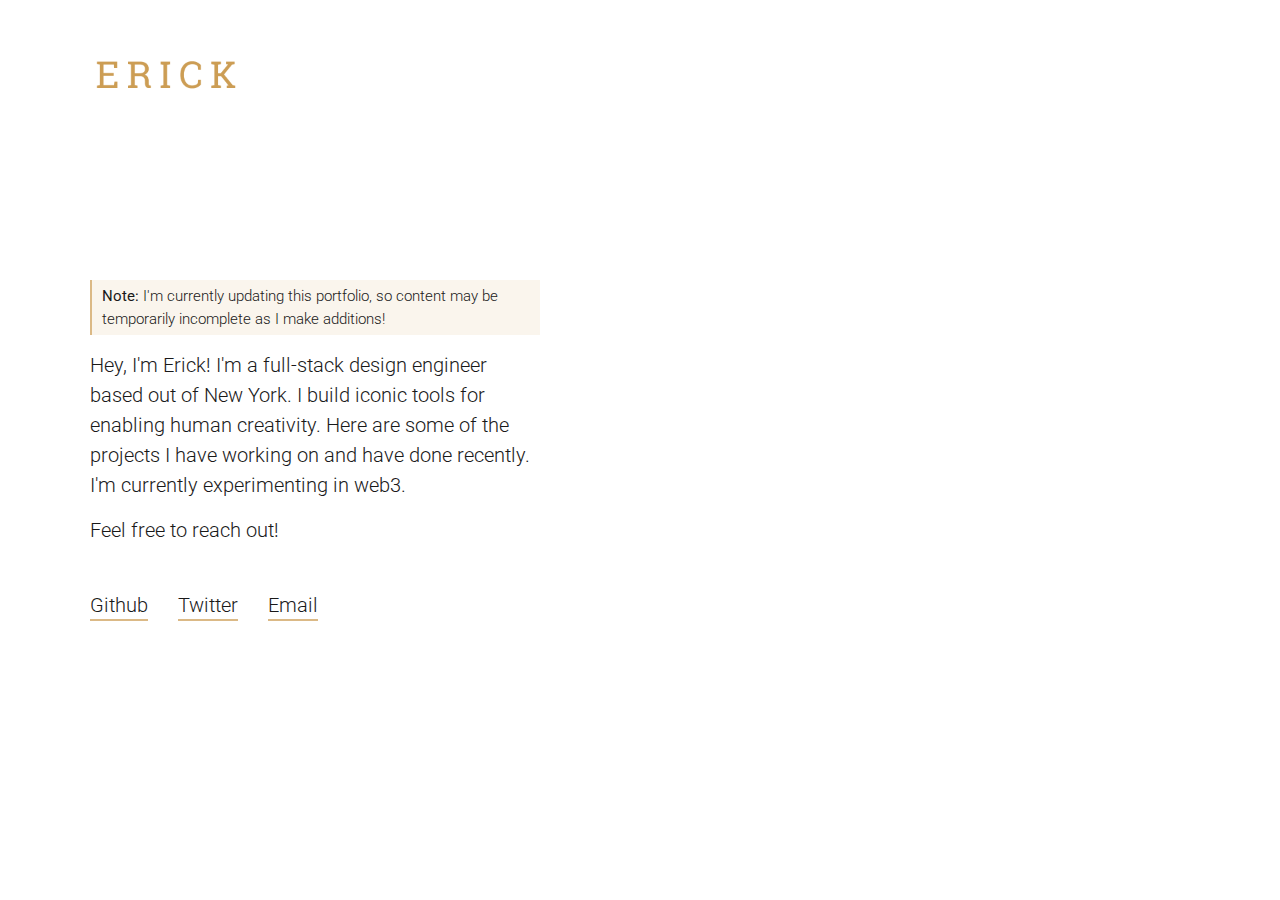
==== index.html @ df6e7bba "add: spline-ui and fix cards" ====
<!DOCTYPE html>
<html lang="en" dir="ltr">
	<head>
		<meta charset="utf-8" />
		<meta name="viewport" content="width=device-width, initial-scale=1" />
		<title>Erick Martinez Jr.</title>
		<link rel="stylesheet" href="styles/main.css" />
		<link href="https://fonts.googleapis.com/css?family=Roboto+Slab:300,400" rel="stylesheet" />
		<link href="https://fonts.googleapis.com/css?family=Roboto:300,400" rel="stylesheet" />
		<!-- Fathom - beautiful, simple website analytics -->
		<script
			src="https://super-independent.erickmartinezjr.com/script.js"
			data-site="RRJLZJOD"
			defer
		></script>
		<!-- / Fathom -->
	</head>

	<body class="horizontal">
		<div id="sidebar" class="sidebar">
			<a href="/" class="current">Portfolio</a>
			<a href="/about.html">About me</a>
			<a
				href="https://drive.google.com/file/d/1if_LzmXMyqimzURL0DCGtQRJvoYHQTKP/view?usp=sharing"
				target="_blank"
				rel="noopener"
				>Résumé</a
			>
		</div>
		<!------------------------------------------------------------------------->
		<div class="header">
			<div class="logo">
				<div class="trail"></div>
				<div class="hamburger-menu sidebar-toggle">
					<div class="bar bar-1"></div>
					<div class="bar bar-2"></div>
					<div class="bar bar-3"></div>
				</div>
				<a href="file:///C:/Users/WreCs/Desktop/Apps/Portfolio/index.html"
					><img src="images/erick-serif-gold.png" alt="" class="logo-image"
				/></a>
			</div>
			<div class="links">
				<a href="/" class="current">Portfolio</a>
				<a href="/about">About</a>
			</div>
		</div>
		<!------------------------------------------------------------------------->
		<div id="projects" class="scroll-wrapper">
			<div class="scroll-wrapper-inner">
				<div class="intro">
					<h1>
						<span class="infobox">
							<strong>Note:</strong> I'm currently updating this portfolio, so content may be
							temporarily incomplete as I make additions!
						</span>
						Hey, I'm Erick! I'm a full-stack design engineer based out of New York. 
						
						I build iconic tools for enabling human creativity.
						Here are some of the projects I have working on and have done
						recently. I'm currently experimenting in web3.
					</h1>
					<h1>Feel free to reach out!</h1>
					<div class="social-links">
						<a target="_blank" rel="noopener" href="https://github.com/E-Rick">Github</a>
						<a target="_blank" rel="noopener" href="https://twitter.com/0xErick">Twitter</a>
						<a target="_blank" rel="noopener" href="mailto:wrecsllc@gmail.com">Email</a>
					</div>
				</div>

				<!-- LEADERBOARD  -->
				<div class="project-wrapper fade-in anim-delay-0">
					<a href="leaderboard.html">
						<div class="project bg-leaderboard">
							<div class="project__content">
								<span class="project__title">Late Checkout</span>
								<span class="project__description">WEB3 Social Token Leaderboard</span>
							</div>
						</div>
					</a>
				</div>
				<!-- LEADERBOARD  -->
				<div class="project-wrapper fade-in anim-delay-0">
					<a href="https://spline-three.vercel.app/">
						<div class="project bg-spline small-spline">
							<div class="project__content">
								<span class="project__title">Spline Dashboard</span>
								<span class="project__description">Interactive 3D Landing Page</span>
							</div>
						</div>
					</a>
				</div>
				<!-- ROOMLY  -->
				<div class="project-wrapper fade-in anim-delay-0">
					<a href="roomly.html">
						<div class="project bg-roomly">
							<div class="project__content">
								<span class="project__title">Roomly</span>
								<span class="project__description">Vacation Rental Discovery</span>
							</div>
						</div>
					</a>
				</div>
				<!-- EMETRICS -->
				<div class="project-wrapper fade-in anim-delay-1">
					<a href="emetrics.html">
						<div class="project bg-emetrics">
							<div class="project__content">
								<span class="project__title">Emetrics</span>
								<span class="project__description">Email Campaign Analytics</span>
							</div>
						</div>
					</a>
				</div>
				<!-- PYTRIS -->
				<div class="project-wrapper fade-in anim-delay-1">
					<a href="pytris.html">
						<div class="small project bg-pytris">
							<div class="project__content">
								<span class="project__title">Pytris</span>
								<span class="project__description">Python Tetris Clone</span>
							</div>
						</div>
					</a>
				</div>
				<!-- YOUTUBE BROWSER -->
				<div class="project-wrapper fade-in anim-delay-1">
					<a href="youtubeBrowser.html">
						<div class="project bg-browser">
							<div class="project__content">
								<span class="project__title">Youtube Browser</span>
								<span class="project__description">React App</span>
							</div>
						</div>
					</a>
				</div>
				<!-- COLOR GAME -->
				<div class="project-wrapper fade-in anim-delay-1">
					<a href="colorGame.html">
						<div class="project bg-colorgame">
							<div class="project__content">
								<span class="project__title">Color Game</span>
								<span class="project__description">RGB Recognition Game</span>
							</div>
						</div>
					</a>
				</div>
			</div>
		</div>
		<script src="scripts/tilt.min.js" charset="utf-8"></script>
		<!-- Load Tilt.js library -->
		<script src="scripts/main.js" charset="utf-8"></script>
	</body>
</html>
---- styles/main.css ----
:root {
	--border-color: rgba(0, 0, 0, 0.2);
	--background-color: #1b1b1b;
	--background-color: #fff;
	--primary-text-color: #191919;
	--secondary-text-color: rgba(0, 0, 0, 0.8);
	--primary-padding: 90px;
	--gold: #cc9c53;
	--light-gold: #dbb986;
	--dark-gold: #8e6d3a;
	--gold: var(--light-gold);

	--font-family-sans-serif: 'Roboto', sans-serif;
	--title-font: 'Roboto Slab', serif;
	--body-font: 'Roboto', sans-serif;

	--padding-sm: 8px;
	--padding-md: 16px;
	--padding-lg: 24px;
	--padding-xl: 32px;
}

*,
body,
html {
	margin: 0;
	padding: 0;
	box-sizing: border-box;
	-webkit-font-smoothing: antialiased;
	-moz-osx-font-smoothing: grayscale;
}

body,
html {
	background: var(--background-color);
	color: var(--primary-text-color);
	font-family: 'Roboto', sans-serif;
}

body {
	height: 100vh;
	width: 100vw;
	transition: 300ms transform;
}

body.horizontal {
	overflow: hidden;
}

body.sidebar-open {
	transform: translateX(200px);
}

h1 {
	display: block;
	font-size: 33px;
	margin-bottom: 15px;
}

.container {
	width: 100%;
	max-width: 800px;
	margin: 0 auto;
}

h1,
h2,
h3 {
	font-weight: 400;
	font-family: var(--title-font);
}

h2 {
	font-size: 40px;
	font-weight: 300;
	margin-bottom: 15px;
}

p a {
	color: inherit;
	text-decoration: none;
	border-bottom: 1px solid #cc9c53;
	transition: 300ms all;
}

p {
	margin-bottom: 15px;
	line-height: 1.75;
	max-width: 550px;
	font-weight: 300;
	font-size: 18px;
	font-family: var(--body-font);
}

p a:hover {
	color: var(--gold);
	border-color: transparent;
}

.pytris-img {
	display: block;
	width: 50%;
	margin-left: auto;
	margin-right: auto;
}
.road-rage-img {
	display: inline;
	width: 50%;
	margin-left: auto;
	margin-right: auto;
}

.trail {
	height: 1px;
	width: 90px;
	position: absolute;
	transform: translateX(-120px);
	margin: 0 15px;
	background: #3d3d3d;
	display: none;
}

.hamburger-menu {
	padding: 15px;
	margin-left: -15px;
	cursor: pointer;
	display: flex;
	flex-direction: column;
	justify-content: center;
	display: none;
}

.bar {
	background: var(--primary-text-color);
	width: 20px;
	height: 1px;
	transition: 300ms all;
	opacity: 0.8;
}

.bar-2 {
	margin: 4px 0;
}

.hamburger-menu:hover .bar {
	opacity: 1;
}

.hamburger-menu:hover .bar-1 {
	transform: translateY(-3px);
}

.hamburger-menu:hover .bar-3 {
	transform: translateY(3px);
}

.hamburger-menu.crossed .bar-1 {
	transform: translateY(5px) rotate(45deg);
}

.hamburger-menu.crossed .bar-2 {
	transform: scale(0);
}

.hamburger-menu.crossed .bar-3 {
	transform: translateY(-5px) rotate(-45deg);
}

.logo {
	display: flex;
	align-items: center;
}

.logo a {
	font-size: 0;
}

.logo-image {
	width: 160px;
	/*height: 20px;*/
}

.intro {
	flex: 0 0 450px;
	margin-right: 90px;
}
.intro h1,
.social-links a {
	font-size: 20px;
	line-height: 1.5;
	font-weight: 300;
	margin: 0 0 15px 0;
	font-family: var(--font-family-sans-serif);
}

.social-links {
	margin-top: 45px;
}
.social-links a {
	margin-right: 30px;
	color: var(--primary-text-color);
	text-decoration: none;
	padding-bottom: 2px;
	border-bottom: 2px solid var(--gold);
}

.fade-in {
	opacity: 0;
	-webkit-animation: fadein 1s forwards;
	        animation: fadein 1s forwards;
	-webkit-animation-timing-function: ease-out;
	        animation-timing-function: ease-out;
}

@-webkit-keyframes fadein {
	from {
		opacity: 0;
		transform: translateY(50px);
	}

	to {
		opacity: 1;
		transform: translateY(0);
	}
}

@keyframes fadein {
	from {
		opacity: 0;
		transform: translateY(50px);
	}

	to {
		opacity: 1;
		transform: translateY(0);
	}
}

.anim-delay-1 {
	-webkit-animation-delay: 0.2s;
	        animation-delay: 0.2s;
}

.anim-delay-2 {
	-webkit-animation-delay: 0.4s;
	        animation-delay: 0.4s;
}

.anim-delay-3 {
	-webkit-animation-delay: 0.6s;
	        animation-delay: 0.6s;
}

.anim-delay-4 {
	-webkit-animation-delay: 0.8s;
	        animation-delay: 0.8s;
}

.anim-delay-5 {
	-webkit-animation-delay: 1s;
	        animation-delay: 1s;
}

.anim-delay-6 {
	-webkit-animation-delay: 1.2s;
	        animation-delay: 1.2s;
}

.project {
	background: url('../images/project-1.png');
}

.bg-pytris {
	background: #5e5e5e;
	background-image: url('../images/cards/pytris.jpg');
	background-image: url('../images/cards/pytris.jpg'), linear-gradient(0deg, #576270, #182f7b);
	background-position: 40% 0%;
}
.bg-colorgame {
	background: #5e5e5e;
	background-image: url('../images/cards/colorgame.png');
	background-image: url('../images/cards/colorgame.png'), linear-gradient(0deg, #576270, #4682b4);
	background-position: 40% 0%;
}

.bg-browser {
	background: #5e5e5e;
	background-image: url('../images/cards/youtubebrowser.png');
	background-image: url('../images/cards/youtubebrowser.png'),
		linear-gradient(0deg, #f9d797, #d4ad5a);
	background-position: 50% 0%;
}
.bg-luck-black {
	background: #000;
}

.bg-brh {
	background: #2d0836;
	background-image: url('../images/cards/brh.png');
	background-image: url('../images/cards/brh.png'), linear-gradient(0deg, #2d0836, red, #ed658f);
	background-position: 50% 50%;
}

.bg-emetrics {
	background: #e98034;
	background-image: url('../images/cards/emetrics.png');
	background-image: url('../images/cards/emetrics.png'), linear-gradient(0deg, #f4ba67, #e98034);
	background-position: 30% 0%;
}
.bg-leaderboard {
	background: #03efcb;
	background-image: url('../images/cards/leaderboard.png');
	background-image: url('../images/cards/leaderboard.png'), linear-gradient(0deg, #322850, #03efcb);
	background-position: 30% 0%;
}
.bg-spline {
	background: #0e1129;
	background-image: url('../images/cards/spline-card.png');
	background-image: url('../images/cards/spline-card.png'), linear-gradient(0deg, #0e1129, #D96BCE);
	background-position: 20% 50%;
}

.bg-roomly {
	background: #fc8eac;
	background-image: url('../images/cards/roomly.png');
	background-image: url('../images/cards/roomly.png'), linear-gradient(0deg, #f7a8ab, #cf5257);
	background-position: 50% 0%;
}

.infobox {
	font-size: 75%;
	display: block;
	margin-bottom: 15px;
	border-left: 2px solid var(--gold);
	background: rgba(204, 156, 83, 0.1);
	padding: 5px 10px;
}

.frame {
	border-left: 1px solid #a07c45;
	position: center;
	top: 0;
	left: 0;
	bottom: 0;
	right: 0;
	z-index: 2;
	display: flex;
	flex-direction: column;
	align-items: center;
}

.links {
	margin-left: 30px;
	transform: translateY(-2px);
	display: none;
}

.links a {
	font-family: 'EB Garamond';
	font-family: 'Roboto';
	color: inherit;
	text-decoration: none;
	margin-left: 15px;
	font-size: 18px;
	font-size: 12px;
	letter-spacing: 1px;
	text-transform: uppercase;
}

.links a:not(.current):hover {
	color: var(--gold);
}

.links a.current {
	opacity: 0.5;
	pointer-events: none;
}

.header {
	/*border: 1px solid cyan;*/
	padding: 60px 0 0 var(--primary-padding);
	z-index: 10;
	position: fixed;
}
.header--sticky {
	top: 0;
	left: 0;
	right: 0;
	padding: var(--padding-xl) 0;
	position: fixed;
	background: #fff;
}
.header--sticky .logo {
	justify-content: center;
}

main {
	padding: 120px 0;
}

#roomly-landing {
	display: block;
	margin-left: auto;
	margin-right: auto;
	width: 100%;
	max-width: 100%;
}
@media only screen and (max-width: 600px) {
	#roomly-landing {
		width: 100%;
		max-width: 100%;
	}
}

img {
	width: 100%;
	max-width: 100%;
}

.scroll-wrapper {
	position: relative;
	width: 100%;
	height: 100%;
	display: flex;
	flex-wrap: nowrap;
	align-items: center;
	/*border: 1px solid orange;*/
}

.scroll-wrapper-inner {
	position: relative;
	width: 200vw;
	display: flex;
	flex-wrap: nowrap;
	align-items: center;
	font-size: 0;
	padding: 50px 0;
	/*border: 1px solid red;*/
	overflow-x: auto;
	overflow-y: hidden;
	padding-left: 90px;
}

.vertical-scroll {
	flex-direction: column;
}

.vertical-scroll .scroll-wrapper-inner {
	width: 100%;
	align-items: flex-start;
	flex-direction: column;
	font-size: 0;
	overflow-x: hidden;
	overflow-y: auto;
}

.project {
	position: relative;
	margin-right: 30px;
	width: 450px;
	height: 750px;
	/* 1.5 x width */
	background-size: cover;
	transform-style: preserve-3d;
	cursor: pointer;
	transform: perspective(1000px);
	box-shadow: 0 5px 25px rgba(0, 0, 0, 0.2);
	color: #fff;
}

.project:after {
	content: '';
	position: absolute;
	top: 0;
	left: 0;
	right: 0;
	bottom: 0;
	background: #000;
	opacity: 0.9;
	z-index: 2;
	background: linear-gradient(0deg, #000, transparent);
}

.project__content {
	position: absolute;
	top: 70px;
	left: 0;
	right: 0;
	text-align: center;
	transform: translateZ(100px);
	z-index: 3;
}

.project__title {
	display: block;
	font-family: var(--font-family-sans-serif);
	font-size: 30px;
	white-space: nowrap;
	font-weight: 500;
	transition: 500ms color;
	color: #fff;
}

.project__description {
	display: block;
	font-family: var(--font-family-sans-serif);
	font-size: 20px;
	transition: 500ms opacity;
	opacity: 0;
}

.project:hover .project__title {
	color: #fff;
	z-index: 10;
}

.project:hover .project__description {
	opacity: 1;
}

.bg-erick {
	background: url('../images/erick.jpg');
	background-size: cover;
	background-position: center;
	width: 400px;
}

.sidebar {
	position: fixed;
	top: 0;
	left: -200px;
	bottom: 0;
	width: 200px;
	background: #1b1b1b;
	border-right: 1px solid #3d3d3d;
	z-index: 11;
	display: flex;
	flex-direction: column;
	justify-content: center;
	align-items: center;
}

.sidebar a {
	font-family: 'EB Garamond';
	color: #fff;
	text-decoration: none;
	font-size: 30px;
	line-height: 2;
	transition: 300ms all;
}

.sidebar a:not(.current):hover {
	color: #cc9c53;
}

.sidebar a.current {
	opacity: 0.5;
	pointer-events: none;
}

::-webkit-scrollbar {
	width: 0;
	height: 0;
	display: none;
	background: transparent;
}

.bg-simeon {
	max-width: 100%;
	max-width: 500px;
	margin-left: 30px;
}

.jumbotron__title {
	font-size: 72px;
	font-weight: 300;
	margin: 0 0 15px;
}
.jumbotron__subtitle {
	font-size: 20px;
	margin-bottom: var(--padding-xl);
}

.imagebox {
	padding: var(--padding-lg);
	background: rgba(255, 255, 255, 1);
}

section {
	padding-top: 150px;
	padding-bottom: 150px;
}
.section--dimmed {
	background: #f7f7f7;
}
.container {
	width: 100%;
	max-width: 1200px;
	padding-left: var(--padding-md);
	padding-right: var(--padding-md);
	margin-left: auto;
	margin-right: auto;
}
.container--edge {
	max-width: 100%;
	padding-left: 0;
	padding-right: 0;
}
.container--wide {
	max-width: 1400px;
}
.container--narrow {
	max-width: 700px;
}

.overview p {
	background: red;
	font-family: var(--title-font);
	font-size: 25px;
	line-height: 1.5;
	margin: 0 auto;
	max-width: none;
}

.row {
	display: flex;
	justify-content: space-between;
	margin-left: -15px;
	margin-right: -15px;
}

.col {
	width: 50%;
	margin-left: 15px;
	margin-right: 15px;
	margin-bottom: 10px;
}

.col-1-3 {
	width: 33.333333333333333%;
}

.col-2-3 {
	width: 66.666666666666666%;
	width: 33.333333333333333%;
}

.textbox {
	margin: 0 0 50px;
}

/* vertical */
@media (max-height: 900px) {
	.project {
		width: 400px;
		height: 600px;
	}
}

@media (max-height: 750px) {
	.project {
		width: 333px;
		height: 500px;
	}
}

@media (max-height: 650px) {
	.project {
		width: 266px;
		height: 400px;
	}

	.project__content {
		top: 55px;
	}
	.project__title {
		font-size: 24px;
	}

	.project__description {
		display: none;
	}
}

/* horizontal */
@media (max-width: 1100px) {
	.intro {
		flex: 0 0 300px;
		margin-right: var(--padding-xl);
	}

	.project {
		width: 333px;
		margin-right: 30px;
	}

	.header,
	.scroll-wrapper-inner {
		padding-left: var(--padding-xl);
	}
}
/* Small screen Columns */
@media (max-width: 650px) {

	.small-spline {
		background: #0e1129;
		background-image: url('../images/cards/spline-three-small.png'), linear-gradient(0deg, #0e1129, #D96BCE);
		background-image: url(../images/cards/spline-three-small.png);
		background-position: 20% 50%;
	}

	.small {
		background-image: url('../images/cards/pytris-small.svg');
		background-image: url('../images/cards/pytris-small.svg'),
			linear-gradient(0deg, #576270, #182f7b);
		background-position: 40% 0%;
	}
	.scroll-wrapper {
		flex-direction: column;
	}

	.scroll-wrapper-inner {
		width: 100%;
		align-items: flex-start;
		justify-content: flex-start;
		flex-direction: column;
		font-size: 0;
		padding: 100px var(--padding-md) 35px;
		overflow-x: hidden;
		overflow-y: auto;
	}

	.project-wrapper {
		width: 100%;
	}

	.project {
		margin: 0 0 30px;
		height: 250px;
		width: 100%;
		background-position: 50% 0%;
		background-size: auto 500px;
		background-repeat: no-repeat;
	}

	.project:after {
		opacity: 0.7;
	}

	.project__content {
		top: 45px;
	}

	.project__title {
		color: #fff;
		-webkit-text-stroke: 0;
		font-size: 30px;
		opacity: 1;
	}

	.project__description {
		display: none;
	}
	.jumbotron__title {
		font-size: 40px;
	}

	.intro {
		flex: 0 0 auto;
		margin: 0 0 30px;
	}

	.header {
		padding: var(--padding-lg) var(--padding-md);
		position: fixed;
		top: 0;
		left: 0;
		right: 0;
		background: #fff;
	}
	.header .logo {
		justify-content: center;
	}
}

/**/
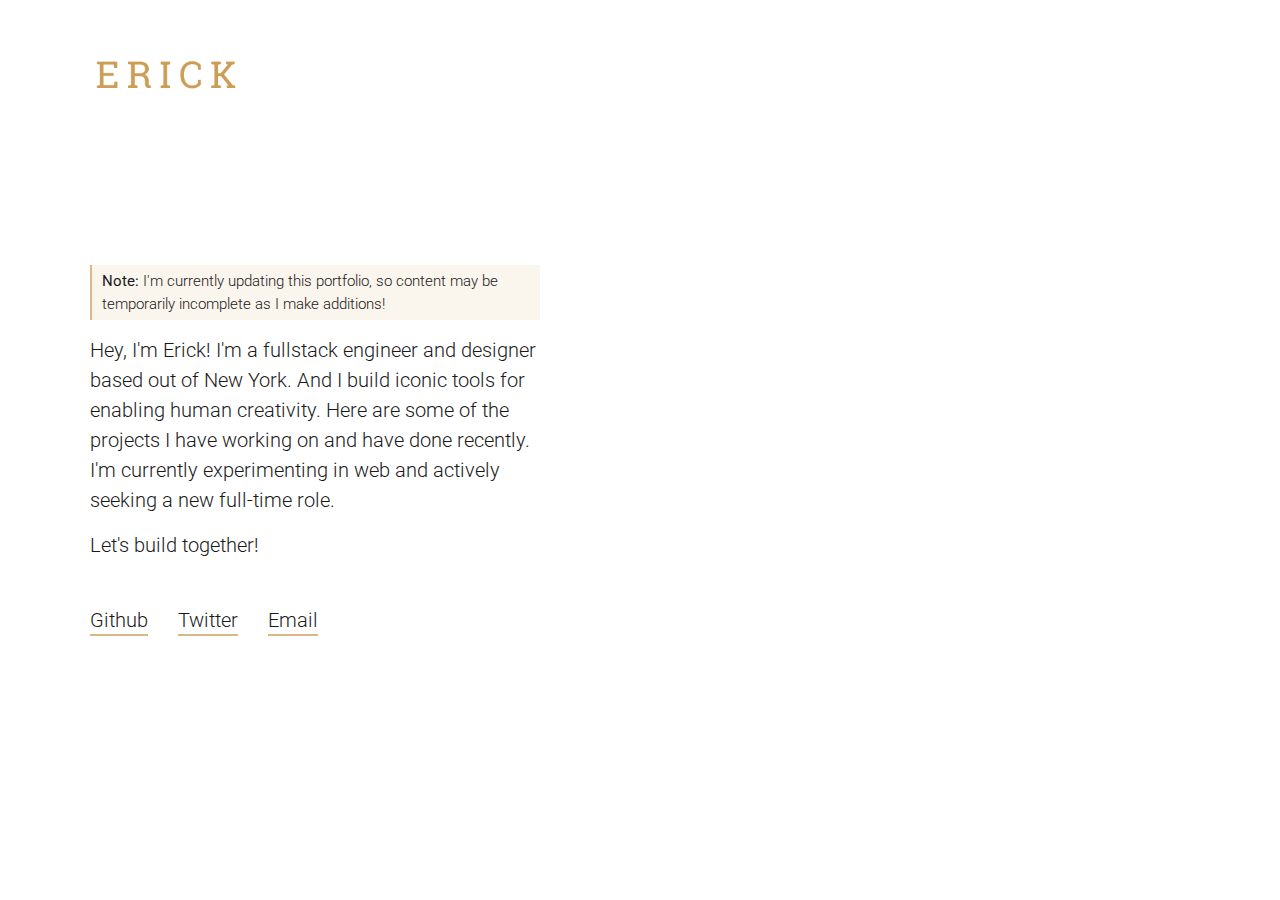
==== commit 65bd9558: "fix: links" ====
--- a/index.html
+++ b/index.html
@@ -21,10 +21,10 @@
 			<a href="/" class="current">Portfolio</a>
 			<a href="/about.html">About me</a>
 			<a
-				href="https://drive.google.com/file/d/1if_LzmXMyqimzURL0DCGtQRJvoYHQTKP/view?usp=sharing"
-				target="_blank"
-				rel="noopener"
-				>Résumé</a
+			href="https://drive.google.com/file/d/1if_LzmXMyqimzURL0DCGtQRJvoYHQTKP/view?usp=sharing"
+			target="_blank"
+			rel="noopener"
+			>Résumé</a
 			>
 		</div>
 		<!------------------------------------------------------------------------->
@@ -54,20 +54,86 @@
 							<strong>Note:</strong> I'm currently updating this portfolio, so content may be
 							temporarily incomplete as I make additions!
 						</span>
-						Hey, I'm Erick! I'm a full-stack design engineer based out of New York. 
+						Hey, I'm Erick! I'm a fullstack engineer and designer based out of New York. 
 						
-						I build iconic tools for enabling human creativity.
+						And I build iconic tools for enabling human creativity.
 						Here are some of the projects I have working on and have done
-						recently. I'm currently experimenting in web3.
+						recently. I'm currently experimenting in web and actively seeking a new full-time role.
 					</h1>
-					<h1>Feel free to reach out!</h1>
+					<h1>Let's build together!</h1>
 					<div class="social-links">
 						<a target="_blank" rel="noopener" href="https://github.com/E-Rick">Github</a>
 						<a target="_blank" rel="noopener" href="https://twitter.com/0xErick">Twitter</a>
 						<a target="_blank" rel="noopener" href="mailto:wrecsllc@gmail.com">Email</a>
 					</div>
 				</div>
-
+		<!-- NOUNS MARKET  -->
+				<div class="project-wrapper fade-in anim-delay-0">
+					<a href="https://recent-editions-zeta.vercel.app" target="_blank">
+						<div class="project bg-zora">
+							<div class="project__content">
+								<span class="project__title">🌜Recent Editions🌛</span>
+								<span class="project__description">Mint and explore Zora editions</span>
+							</div>
+						</div>
+					</a>
+				</div>
+				<!-- MECX  -->
+				<div class="project-wrapper fade-in anim-delay-0">
+					<a href="https://mecx.vercel.app">
+						<div class="project bg-mecx"  target="_blank">
+							<div class="project__content">
+								<span class="project__title">MECX DAO</span>
+								<span class="project__description">Social Token Swap & Landing Page</span>
+							</div>
+						</div>
+					</a>
+				</div>
+				<!-- MUSIC NFT FACTORY  -->
+				<div class="project-wrapper fade-in anim-delay-0">
+					<a href="musicNftFactory.html"  target="_blank">
+						<div class="project bg-music">
+							<div class="project__content">
+								<span class="project__title">Music NFT Factory</span>
+								<span class="project__description">Mint NFTs with standardized music metadata</span>
+							</div>
+						</div>
+					</a>
+				</div>
+				<!-- NOUNS MARKET  -->
+				<div class="project-wrapper fade-in anim-delay-0">
+					<a href="https://recent-editions-zeta.vercel.app" target="_blank">
+						<div class="project bg-nouns">
+							<div class="project__content">
+								<span class="project__title">Nouns Market ⌐◨-◨</span>
+								<span class="project__description">The marketplace for nouns</span>
+							</div>
+						</div>
+					</a>
+				</div>
+				<!-- REGEN  -->
+				<div class="project-wrapper fade-in anim-delay-0">
+					<a href="https://dotregen.vercel.app" target="_blank">
+						<div class="project bg-regen">
+							<div class="project__content">
+								<span class="project__title">dotRegen</span>
+								<span class="project__description">SVG domain name service</span>
+							</div>
+						</div>
+					</a>
+				</div>
+		
+				<!-- Hologram -->
+				<div class="project-wrapper fade-in anim-delay-0">
+					<a href="https://hologramx.vercel.app" target="_blank">
+						<div class="project bg-hologram">
+							<div class="project__content">
+								<span class="project__title">Hologram</span>
+								<span class="project__description">Infinite scroll NFT Gallery with Alchemy & React-Query</span>
+							</div>
+						</div>
+					</a>
+				</div>
 				<!-- LEADERBOARD  -->
 				<div class="project-wrapper fade-in anim-delay-0">
 					<a href="leaderboard.html">
@@ -79,9 +145,10 @@
 						</div>
 					</a>
 				</div>
-				<!-- LEADERBOARD  -->
-				<div class="project-wrapper fade-in anim-delay-0">
-					<a href="https://spline-three.vercel.app/">
+	
+				<!-- SPLINE  -->
+				<div class="project-wrapper fade-in anim-delay-0">
+					<a href="https://spline-three.vercel.app/" target="_blank">
 						<div class="project bg-spline small-spline">
 							<div class="project__content">
 								<span class="project__title">Spline Dashboard</span>
--- a/styles/main.css
+++ b/styles/main.css
@@ -40,6 +40,8 @@
 body {
 	height: 100vh;
 	width: 100vw;
+	z-index: 1;
+	position: absolute;
 	transition: 300ms transform;
 }
 
@@ -301,6 +303,25 @@
 	background-position: 50% 50%;
 }
 
+.bg-zora {
+	background: #2d0836;
+	background-image: url('../images/cards/recent-editions-card.png');
+	background-image: url('../images/cards/recent-editions-card.png'), linear-gradient(0deg, #2d0836, red, #ed658f);
+	background-position: 50% 0%;
+}
+.bg-hologram {
+	background: #DCED71;
+	background-image: url('../images/cards/hologram-card.png');
+	background-image: url('../images/cards/hologram-card.png'), linear-gradient(0deg, #1e1f24, red, #34414B);
+	background-position: 50% 0%;
+}
+.bg-regen {
+	background: #2d0836;
+	background-image: url('../images/cards/regen-card.png');
+	background-image: url('../images/cards/regen-card.png'), linear-gradient(0deg, #2d0836, 283618, #ed658f);
+	background-position: 50% 50%;
+}
+
 .bg-emetrics {
 	background: #e98034;
 	background-image: url('../images/cards/emetrics.png');
@@ -313,6 +334,18 @@
 	background-image: url('../images/cards/leaderboard.png'), linear-gradient(0deg, #322850, #03efcb);
 	background-position: 30% 0%;
 }
+.bg-music {
+	background: #dda15e;
+	background-image: url('../images/cards/music-card.png');
+	background-image: url('../images/cards/music-card.png'), linear-gradient(0deg, #283618, #dda15e);
+	background-position: 50% 0%;
+}
+.bg-mecx {
+	background: #E57A55;
+	background-image: url('../images/cards/mecx-card.png');
+	background-image: url('../images/cards/mecx-card.png'), linear-gradient(0deg, #47ABE5, #AAD8F2);
+	background-position: 50% 0%;
+}
 .bg-spline {
 	background: #0e1129;
 	background-image: url('../images/cards/spline-card.png');
@@ -324,6 +357,13 @@
 	background: #fc8eac;
 	background-image: url('../images/cards/roomly.png');
 	background-image: url('../images/cards/roomly.png'), linear-gradient(0deg, #f7a8ab, #cf5257);
+	background-position: 50% 0%;
+}
+
+.bg-nouns {
+	background: #fc8eac;
+	background-image: url('../images/cards/nouns-card.png');
+	background-image: url('../images/cards/nouns-card.png'), linear-gradient(0deg, #f7a8ab, #cf5257);
 	background-position: 50% 0%;
 }
 
@@ -397,6 +437,15 @@
 main {
 	padding: 120px 0;
 }
+
+#mecx-colors {
+	display: block;
+	margin-left: auto;
+	margin-right: auto;
+	width: 100%;
+	max-width: 100%;
+}
+
 
 #roomly-landing {
 	display: block;
@@ -783,4 +832,17 @@
 	}
 }
 
+#gradient-canvas {
+  width:100%;
+	position: absolute;
+	z-index: 0;
+  height:200vh;
+  --gradient-color-1: #FE6860; 
+  --gradient-color-2: #FE8A71; 
+  --gradient-color-3: #D9BBAE;  
+  --gradient-color-4: #F3C9BF;
+}
+
 /**/
+
+
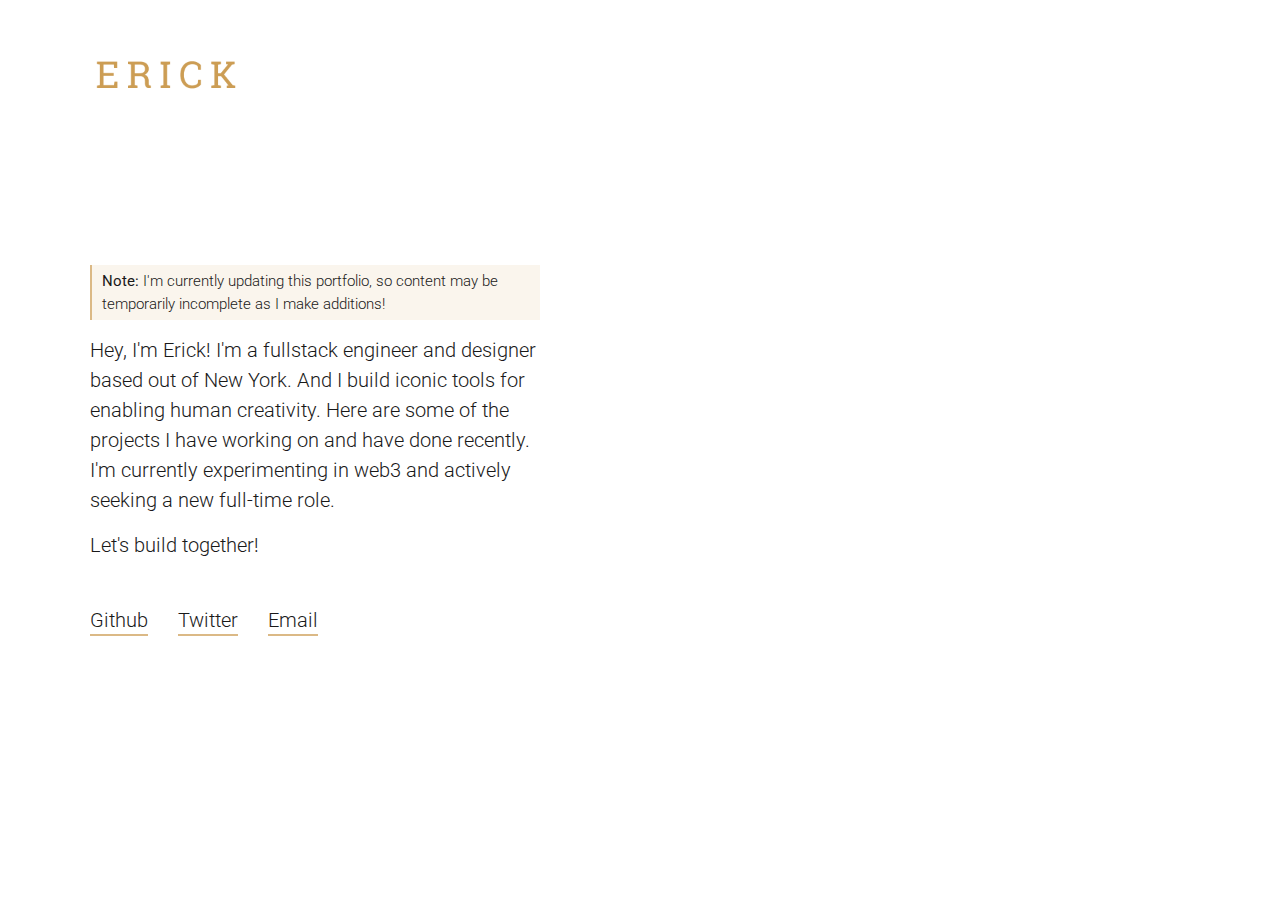
==== commit 96f3f886: "fix text" ====
--- a/index.html
+++ b/index.html
@@ -58,7 +58,7 @@
 						
 						And I build iconic tools for enabling human creativity.
 						Here are some of the projects I have working on and have done
-						recently. I'm currently experimenting in web and actively seeking a new full-time role.
+						recently. I'm currently experimenting in web3 and actively seeking a new full-time role.
 					</h1>
 					<h1>Let's build together!</h1>
 					<div class="social-links">
